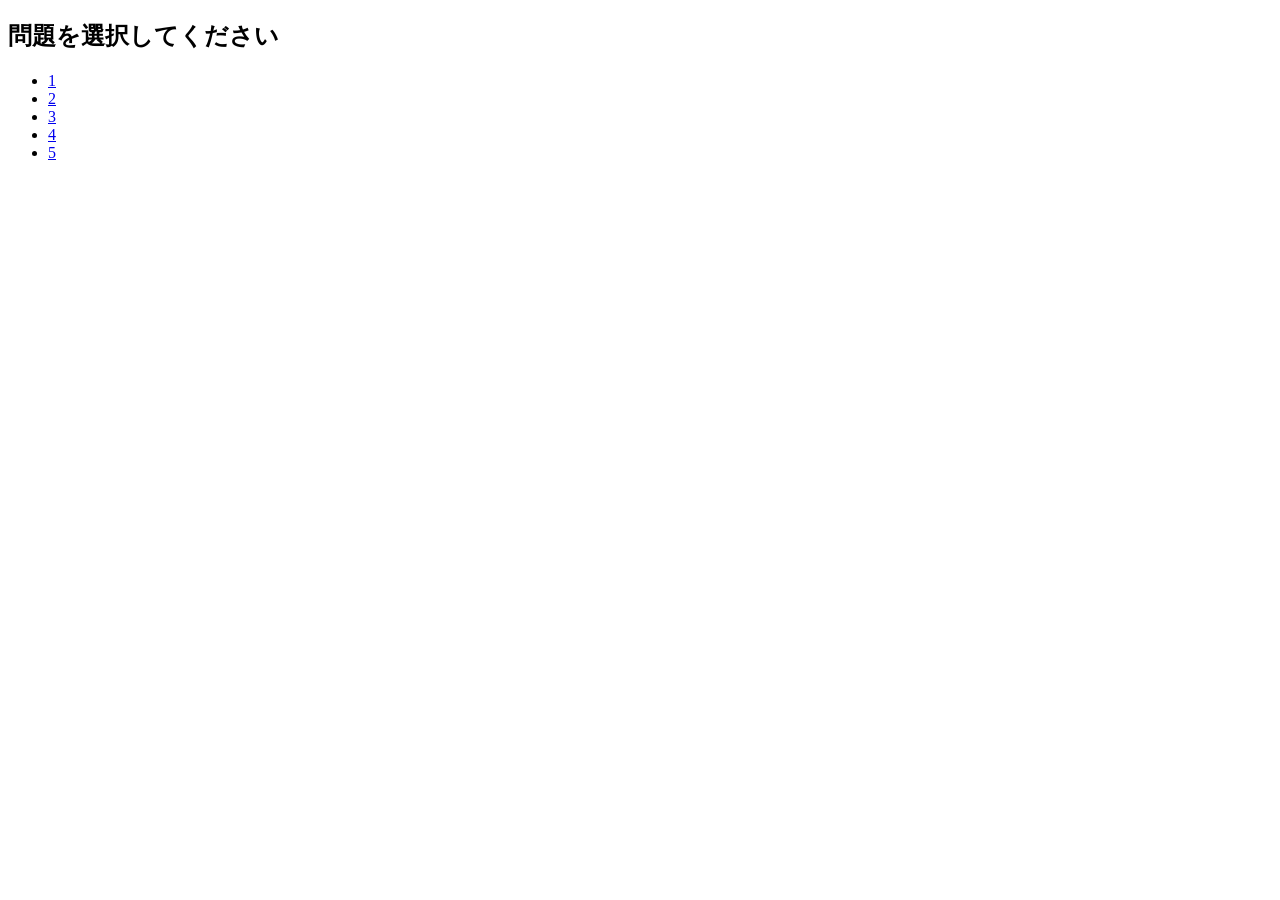
==== index.html @ 3a10aa60 "htmlの追加" ====
<!DOCTYPE html>
<html lang="ja">

<head>
    <meta charset="UTF-8">
    <meta name="viewport" content="width=device-width, initial-scale=1.0">
    <title>five bomber</title>
    <link rel="stylesheet" href="./style.css">
</head>

<body>
    <h2>問題を選択してください</h2>
    <ul>
        <li>
            <a href="mondai/1/1.html">1</a>
        </li>
        <li>
            <a href="mondai/2/2.html">2</a>
        </li>
        <li>
            <a href="mondai/3/3.html">3</a>
        </li>
        <li>
            <a href="mondai/4/4.html">4</a>
        </li>
        <li>
            <a href="mondai/5/5.html">5</a>
        </li>
    </ul>
</body>
<script src="./index.js"></script>
</html>
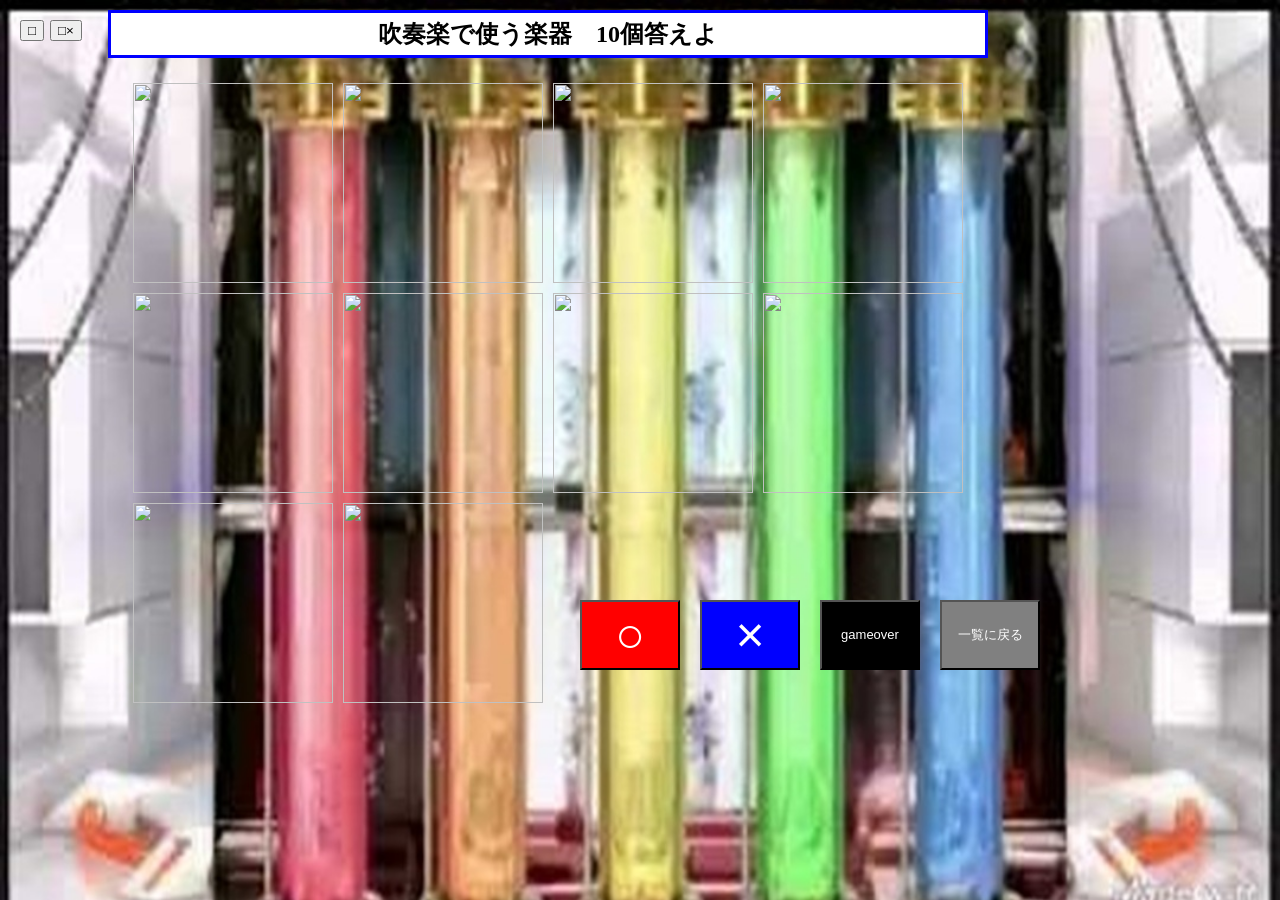
==== commit dc60d33f: "html" ====
--- a/index.html
+++ b/index.html
@@ -5,28 +5,33 @@
     <meta charset="UTF-8">
     <meta name="viewport" content="width=device-width, initial-scale=1.0">
     <title>five bomber</title>
-    <link rel="stylesheet" href="./style.css">
+    <link rel="stylesheet" href="../../style.css">
 </head>
 
 <body>
-    <h2>問題を選択してください</h2>
-    <ul>
-        <li>
-            <a href="mondai/1/1.html">1</a>
-        </li>
-        <li>
-            <a href="mondai/2/2.html">2</a>
-        </li>
-        <li>
-            <a href="mondai/3/3.html">3</a>
-        </li>
-        <li>
-            <a href="mondai/4/4.html">4</a>
-        </li>
-        <li>
-            <a href="mondai/5/5.html">5</a>
-        </li>
-    </ul>
+    <button id="button1">□</button>
+    <button id="button2">□×</button>
+    <h2>吹奏楽で使う楽器　10個答えよ</h2>
+    <img class="choose a" src="img/tp.jpg">
+    <img class="choose b" src="img/fl.jpg">
+    <img class="choose c" src="img/tb.jpg">
+    <img class="choose d" src="img/sax.jpg">
+    <br>
+    <img class="choose e" src="img/drum.jpg">
+    <img class="choose f" src="img/hr.jpg">
+    <img class="choose g" src="img/stbass.jpg">
+    <img class="choose h" src="img/ob.jpg">
+    <br>
+    <img class="choose i" src="img/tu.jpg">
+    <img class="choose j" src="img/euph.jpg">
+
+    <button id="ok">○</button>
+    <button id="ng">×</button>
+    <button id="gameover">gameover</button>
+    <button id="back" onclick="location.href='../../index.html'">一覧に戻る</a></button>
+
+    <img id="maru" class="mienai" src="../../images/maru.png">
+    <img id="batsu" class="mienai" src="../../images/batsu.png">
 </body>
-<script src="./index.js"></script>
-</html>+<script src="../../index.js"></script>
+</html>
--- a/style.css
+++ b/style.css
@@ -0,0 +1,174 @@
+body {
+    width: 1080px;
+    height: 810px;
+    background-image: url(./images/background.jpg);
+    background-size: cover;
+    text-align: center;
+}
+
+#button1 {
+    position: absolute;
+    top: 20px;
+    left: 20px;
+}
+
+#button2 {
+    position: absolute;
+    top: 20px;
+    left: 50px;
+}
+
+h2 {
+    padding: 5px 0px 5px 0px;
+    margin: 10px 100px 5px 100px;
+    background-color: white;
+    border: solid 3px blue;
+}
+
+img {
+    width: 200px;
+    height: 200px;
+    margin: 3px;
+}
+
+.a {
+    position: absolute;
+    top: 80px;
+    left: 130px;
+}
+
+.b {
+    position: absolute;
+    top: 80px;
+    left: 340px;
+}
+
+.c {
+    position: absolute;
+    top: 80px;
+    left: 550px;
+}
+
+.d {
+    position: absolute;
+    top: 80px;
+    left: 760px;
+}
+
+.e {
+    position: absolute;
+    top: 290px;
+    left: 130px;
+}
+
+.f {
+    position: absolute;
+    top: 290px;
+    left: 340px;
+}
+
+.g {
+    position: absolute;
+    top: 290px;
+    left: 550px;
+}
+
+.h {
+    position: absolute;
+    top: 290px;
+    left: 760px;
+}
+
+.i {
+    position: absolute;
+    top: 500px;
+    left: 130px;
+}
+
+.j {
+    position: absolute;
+    top: 500px;
+    left: 340px;
+}
+
+#ok {
+    width: 100px;
+    height: 70px;
+    font-size: 50px;
+    text-align: center;
+    padding-top: 0px;
+    color: white;
+    position: absolute;
+    top: 600px;
+    left:580px;
+    background-color: red;
+}
+
+#ng {
+    width: 100px;
+    height: 70px;
+    font-size: 50px;
+    text-align: center;
+    padding-top: 0px;
+    color: white;
+    position: absolute;
+    top: 600px;
+    left: 700px;
+    background-color: blue;
+}
+
+#gameover {
+    width: 100px;
+    height: 70px;
+    font-size: 50px;
+    text-align: center;
+    padding-top: 0px;
+    color: white;
+    position: absolute;
+    top: 600px;
+    left: 820px;
+    background-color: black;
+    font-size: small;
+}
+
+#back {
+    width: 100px;
+    height: 70px;
+    font-size: 50px;
+    text-align: center;
+    padding-top: 0px;
+    color: white;
+    position: absolute;
+    top: 600px;
+    left: 940px;
+    background-color: gray;
+    font-size: small;
+}
+
+a {
+    text-decoration: none;
+    color: white;
+}
+
+.chose {
+    border: solid 3px blue;
+}
+
+#maru, #batsu {
+    position: absolute;
+    top: 140px;
+    left: 270px;
+    z-index: 10000;
+    pointer-events: none;
+    width: 500px;
+    height: 500px;
+    
+}
+
+.mienai {
+    display: none;
+}
+
+.mieru {
+    display: flex;
+}
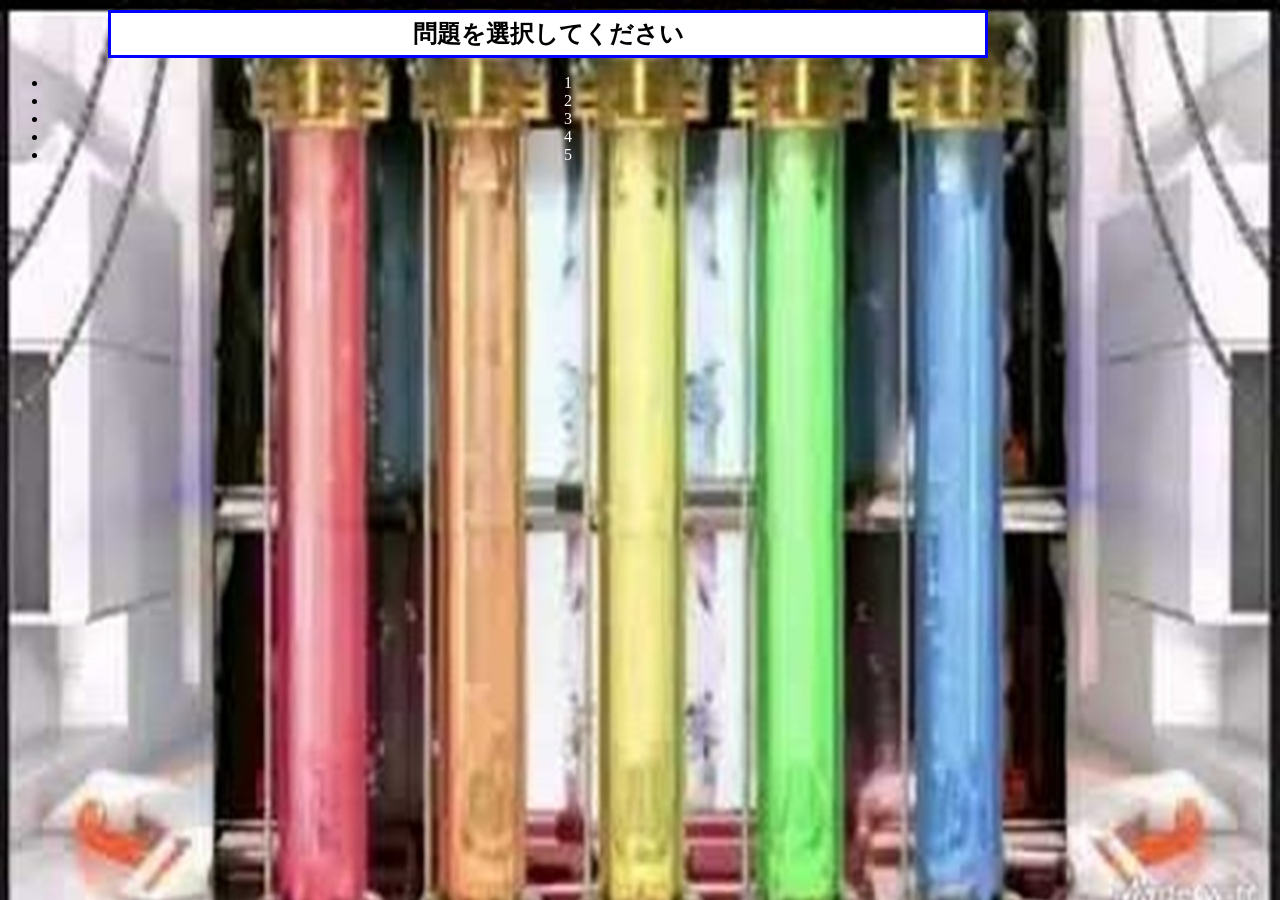
==== commit a4dc20cd: "Update index.html" ====
--- a/index.html
+++ b/index.html
@@ -5,33 +5,28 @@
     <meta charset="UTF-8">
     <meta name="viewport" content="width=device-width, initial-scale=1.0">
     <title>five bomber</title>
-    <link rel="stylesheet" href="../../style.css">
+    <link rel="stylesheet" href="./style.css">
 </head>
 
 <body>
-    <button id="button1">□</button>
-    <button id="button2">□×</button>
-    <h2>吹奏楽で使う楽器　10個答えよ</h2>
-    <img class="choose a" src="img/tp.jpg">
-    <img class="choose b" src="img/fl.jpg">
-    <img class="choose c" src="img/tb.jpg">
-    <img class="choose d" src="img/sax.jpg">
-    <br>
-    <img class="choose e" src="img/drum.jpg">
-    <img class="choose f" src="img/hr.jpg">
-    <img class="choose g" src="img/stbass.jpg">
-    <img class="choose h" src="img/ob.jpg">
-    <br>
-    <img class="choose i" src="img/tu.jpg">
-    <img class="choose j" src="img/euph.jpg">
-
-    <button id="ok">○</button>
-    <button id="ng">×</button>
-    <button id="gameover">gameover</button>
-    <button id="back" onclick="location.href='../../index.html'">一覧に戻る</a></button>
-
-    <img id="maru" class="mienai" src="../../images/maru.png">
-    <img id="batsu" class="mienai" src="../../images/batsu.png">
+    <h2>問題を選択してください</h2>
+    <ul>
+        <li>
+            <a href="mondai/1/1.html">1</a>
+        </li>
+        <li>
+            <a href="mondai/2/2.html">2</a>
+        </li>
+        <li>
+            <a href="mondai/3/3.html">3</a>
+        </li>
+        <li>
+            <a href="mondai/4/4.html">4</a>
+        </li>
+        <li>
+            <a href="mondai/5/5.html">5</a>
+        </li>
+    </ul>
 </body>
-<script src="../../index.js"></script>
+<script src="./index.js"></script>
 </html>
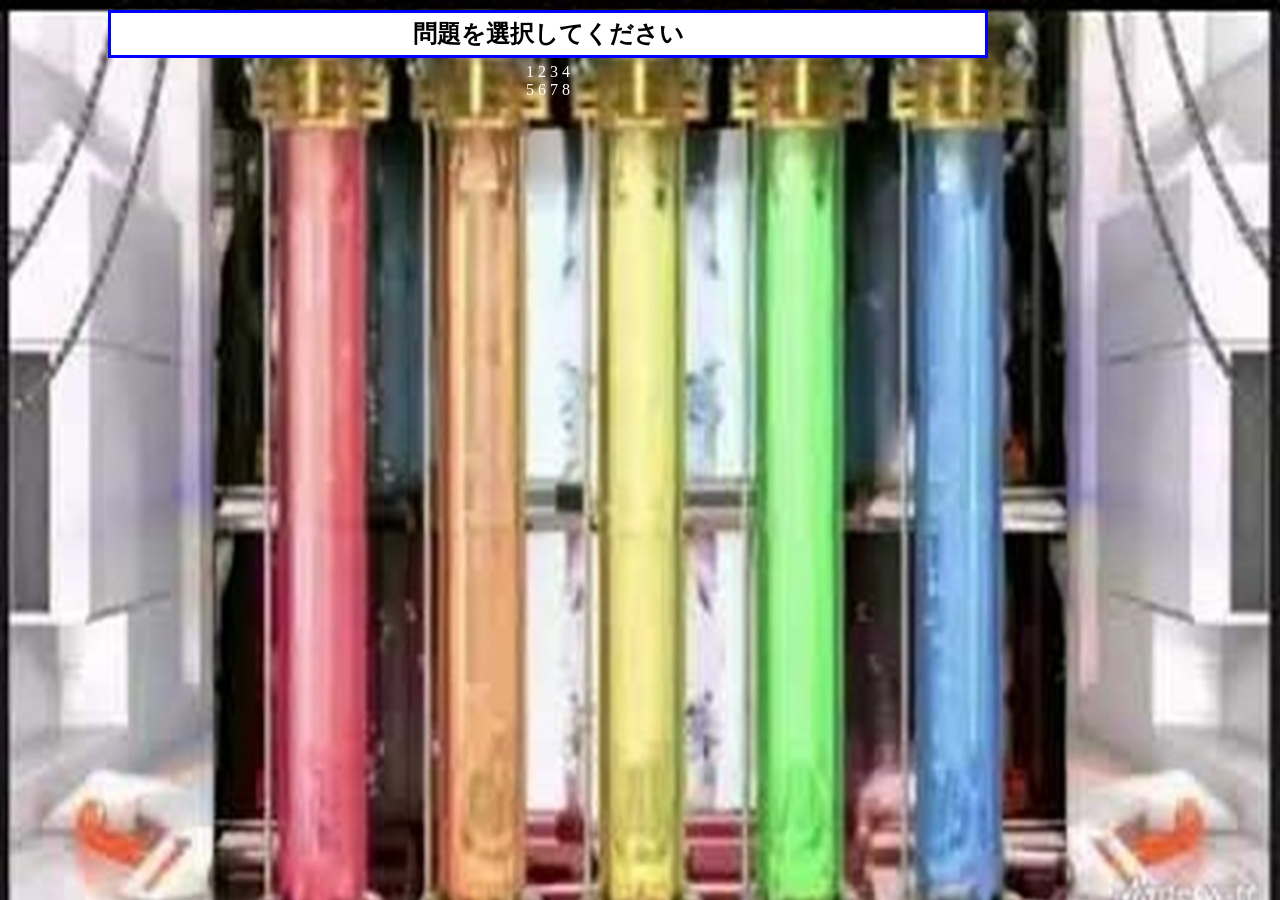
==== commit 83b4676d: "Update index.html" ====
--- a/index.html
+++ b/index.html
@@ -10,23 +10,15 @@
 
 <body>
     <h2>問題を選択してください</h2>
-    <ul>
-        <li>
-            <a href="mondai/1/1.html">1</a>
-        </li>
-        <li>
-            <a href="mondai/2/2.html">2</a>
-        </li>
-        <li>
-            <a href="mondai/3/3.html">3</a>
-        </li>
-        <li>
-            <a href="mondai/4/4.html">4</a>
-        </li>
-        <li>
-            <a href="mondai/5/5.html">5</a>
-        </li>
-    </ul>
+    <a href="mondai/1/1.html" class="btn">1</a>
+    <a href="mondai/2/2.html" class="btn">2</a>
+    <a href="mondai/3/3.html" class="btn">3</a>
+    <a href="mondai/4/4.html" class="btn">4</a>
+    <br>
+    <a href="mondai/5/5.html" class="btn">5</a>
+    <a href="mondai/6/6.html" class="btn">6</a>
+    <a href="mondai/7/7.html" class="btn">7</a>
+    <a href="mondai/8/8.html" class="btn">8</a>
 </body>
 <script src="./index.js"></script>
 </html>
--- a/style.css
+++ b/style.css
@@ -31,61 +31,61 @@
     margin: 3px;
 }
 
-.a {
+#a {
     position: absolute;
     top: 80px;
     left: 130px;
 }
 
-.b {
+#b {
     position: absolute;
     top: 80px;
     left: 340px;
 }
 
-.c {
+#c {
     position: absolute;
     top: 80px;
     left: 550px;
 }
 
-.d {
+#d {
     position: absolute;
     top: 80px;
     left: 760px;
 }
 
-.e {
+#e {
     position: absolute;
     top: 290px;
     left: 130px;
 }
 
-.f {
+#f {
     position: absolute;
     top: 290px;
     left: 340px;
 }
 
-.g {
+#g {
     position: absolute;
     top: 290px;
     left: 550px;
 }
 
-.h {
+#h {
     position: absolute;
     top: 290px;
     left: 760px;
 }
 
-.i {
+#i {
     position: absolute;
     top: 500px;
     left: 130px;
 }
 
-.j {
+#j {
     position: absolute;
     top: 500px;
     left: 340px;
@@ -154,6 +154,10 @@
     border: solid 3px blue;
 }
 
+.noChoose {
+    filter: brightness(60%);
+}
+
 #maru, #batsu {
     position: absolute;
     top: 140px;
@@ -162,7 +166,16 @@
     pointer-events: none;
     width: 500px;
     height: 500px;
-    
+}
+
+#gameoverImg, #clear {
+    position: absolute;
+    top: 140px;
+    left: 140px;
+    z-index: 10000;
+    pointer-events: none;
+    width: 800px;
+    height: 300px;
 }
 
 .mienai {
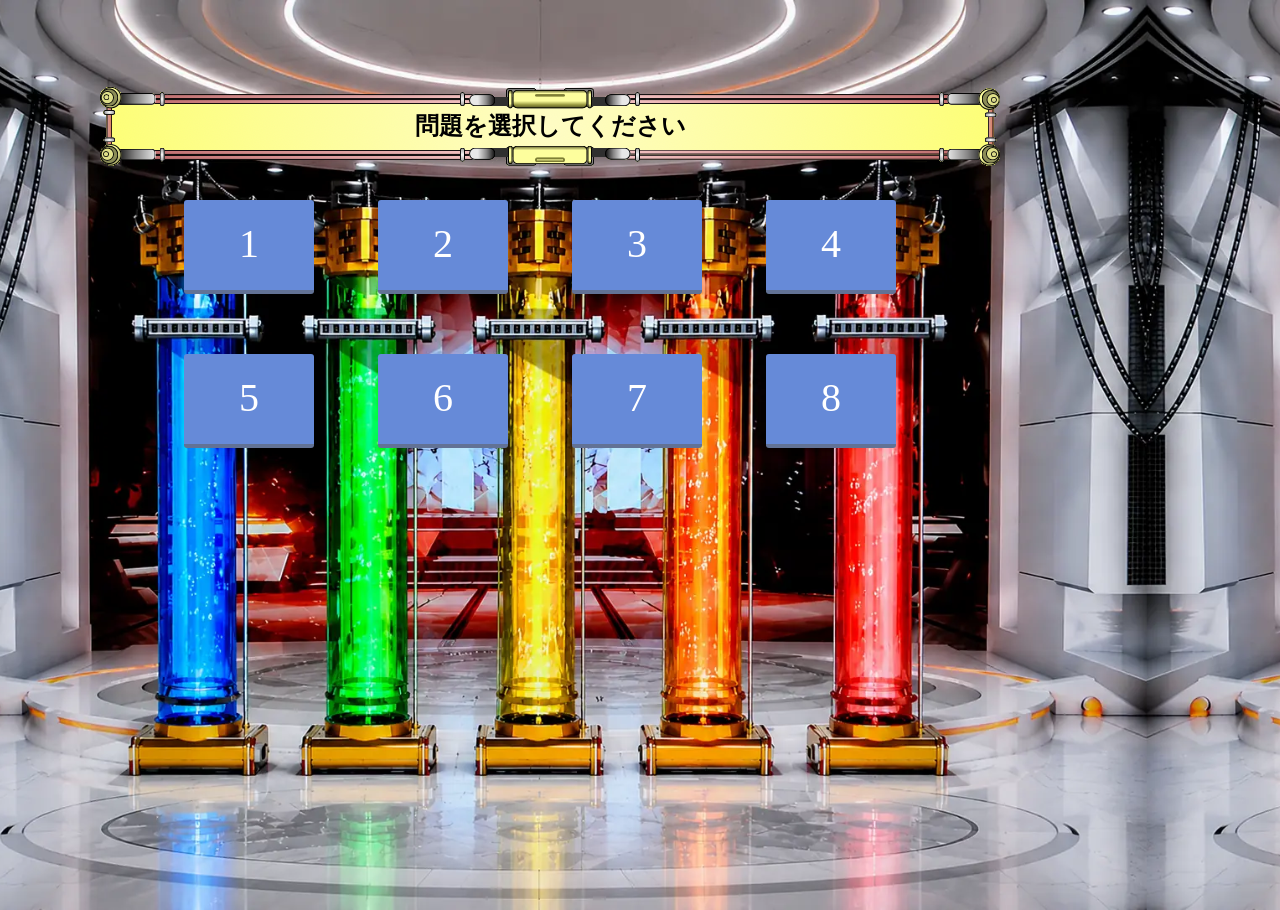
==== commit 175faa0f: "Update index.html" ====
--- a/index.html
+++ b/index.html
@@ -15,10 +15,10 @@
     <a href="mondai/3/3.html" class="btn">3</a>
     <a href="mondai/4/4.html" class="btn">4</a>
     <br>
-    <a href="mondai/5/5.html" class="btn">5</a>
-    <a href="mondai/6/6.html" class="btn">6</a>
-    <a href="mondai/7/7.html" class="btn">7</a>
-    <a href="mondai/8/8.html" class="btn">8</a>
+    <a href="mondai/5/5.html" class="btn sitagawa">5</a>
+    <a href="mondai/6/6.html" class="btn sitagawa">6</a>
+    <a href="mondai/7/7.html" class="btn sitagawa">7</a>
+    <a href="mondai/8/8.html" class="btn sitagawa">8</a>
 </body>
 <script src="./index.js"></script>
 </html>
--- a/style.css
+++ b/style.css
@@ -1,28 +1,76 @@
+@charset "utf-8";
+
+html {
+    width: 1080px;
+    height: 910px;
+}
+
 body {
     width: 1080px;
-    height: 810px;
-    background-image: url(./images/background.jpg);
+    height: 910px;
+    margin: 0;
+    background-image: url(./images/fv_background.webp);
     background-size: cover;
+    background-position: center;
     text-align: center;
 }
 
-#button1 {
-    position: absolute;
-    top: 20px;
-    left: 20px;
-}
-
-#button2 {
-    position: absolute;
-    top: 20px;
-    left: 50px;
+@keyframes blinking {
+  0%, 100% { opacity: 0;}
+  50% { opacity: 0.5;}
+}
+
+.tenmetsu {
+    animation: blinking 1s ease-in-out infinite;
+    background-color: red;
+}
+
+#tenmetsu {
+    width: 1080px;
+    height: 910px;
+}
+
+.red {
+    background-color: rgba(255, 0, 0, 0.3);
+}
+
+.btn {
+  display: inline-block;
+  width: 50px;
+  height: 50px;
+  margin: 30px;
+  margin-top: 200px;
+  font-size: 40px;
+  padding: 0.5em 1em;
+  text-decoration: none;
+  background: #668ad8;/*ボタン色*/
+  color: #FFF;
+  border-bottom: solid 4px #627295;
+  border-radius: 3px;
+}
+
+.sitagawa {
+    margin-top: 30px;
+}
+
+.btn:active {
+  /*ボタンを押したとき*/
+  -webkit-transform: translateY(4px);
+  transform: translateY(4px);/*下に動く*/
+  border-bottom: none;/*線を消す*/
 }
 
 h2 {
-    padding: 5px 0px 5px 0px;
+    position: absolute;
+    top: 30px;
+    width: 900px;
+    height: 90px;
     margin: 10px 100px 5px 100px;
-    background-color: white;
-    border: solid 3px blue;
+    padding-top: 70px;
+    background-image: url(./images/mondaibun_back.png);
+    background-size: 900px;
+    background-position: center;
+    background-repeat: no-repeat;
 }
 
 img {
@@ -33,116 +81,89 @@
 
 #a {
     position: absolute;
-    top: 80px;
+    top: 180px;
     left: 130px;
 }
 
 #b {
     position: absolute;
-    top: 80px;
+    top: 180px;
     left: 340px;
 }
 
 #c {
     position: absolute;
-    top: 80px;
+    top: 180px;
     left: 550px;
 }
 
 #d {
     position: absolute;
-    top: 80px;
+    top: 180px;
     left: 760px;
 }
 
 #e {
     position: absolute;
-    top: 290px;
+    top: 390px;
     left: 130px;
 }
 
 #f {
     position: absolute;
-    top: 290px;
+    top: 390px;
     left: 340px;
 }
 
 #g {
     position: absolute;
-    top: 290px;
+    top: 390px;
     left: 550px;
 }
 
 #h {
     position: absolute;
-    top: 290px;
+    top: 390px;
     left: 760px;
 }
 
 #i {
     position: absolute;
-    top: 500px;
+    top: 600px;
     left: 130px;
 }
 
 #j {
     position: absolute;
-    top: 500px;
+    top: 600px;
     left: 340px;
 }
 
-#ok {
-    width: 100px;
-    height: 70px;
-    font-size: 50px;
-    text-align: center;
-    padding-top: 0px;
+@keyframes shrinkText {
+  0% {
+    transform: scale(1);
+  }
+  100% {
+    transform: scale(0);
+  }
+}
+
+#count_last {
+    position: absolute;
+    top: 580px;
+    left: 680px;
+    font-size: 150px;
+    font-weight: bold;
+    margin: 0;
     color: white;
-    position: absolute;
-    top: 600px;
-    left:580px;
-    background-color: red;
-}
-
-#ng {
-    width: 100px;
-    height: 70px;
-    font-size: 50px;
-    text-align: center;
-    padding-top: 0px;
-    color: white;
-    position: absolute;
-    top: 600px;
-    left: 700px;
-    background-color: blue;
-}
-
-#gameover {
-    width: 100px;
-    height: 70px;
-    font-size: 50px;
-    text-align: center;
-    padding-top: 0px;
-    color: white;
-    position: absolute;
-    top: 600px;
-    left: 820px;
-    background-color: black;
-    font-size: small;
-}
-
-#back {
-    width: 100px;
-    height: 70px;
-    font-size: 50px;
-    text-align: center;
-    padding-top: 0px;
-    color: white;
-    position: absolute;
-    top: 600px;
-    left: 940px;
-    background-color: gray;
-    font-size: small;
+    width: 150px;
+    height: 150px;
+    border-radius: 100%;
+}
+
+.shrink {
+    display: inline-block;
+    animation: shrinkText 1.02s ease-in-out infinite;
 }
 
 a {
@@ -151,7 +172,7 @@
 }
 
 .chose {
-    border: solid 3px blue;
+    border: solid 4px red;
 }
 
 .noChoose {
@@ -160,7 +181,7 @@
 
 #maru, #batsu {
     position: absolute;
-    top: 140px;
+    top: 240px;
     left: 270px;
     z-index: 10000;
     pointer-events: none;
@@ -168,9 +189,9 @@
     height: 500px;
 }
 
-#gameoverImg, #clear {
-    position: absolute;
-    top: 140px;
+#gameover, #clear {
+    position: absolute;
+    top: 240px;
     left: 140px;
     z-index: 10000;
     pointer-events: none;
@@ -182,6 +203,12 @@
     display: none;
 }
 
-.mieru {
-    display: flex;
-}
+.under {
+    position: absolute;
+    top: 405px;
+}
+
+.up {
+    top: 200px !important;
+    left: 450px !important;
+}
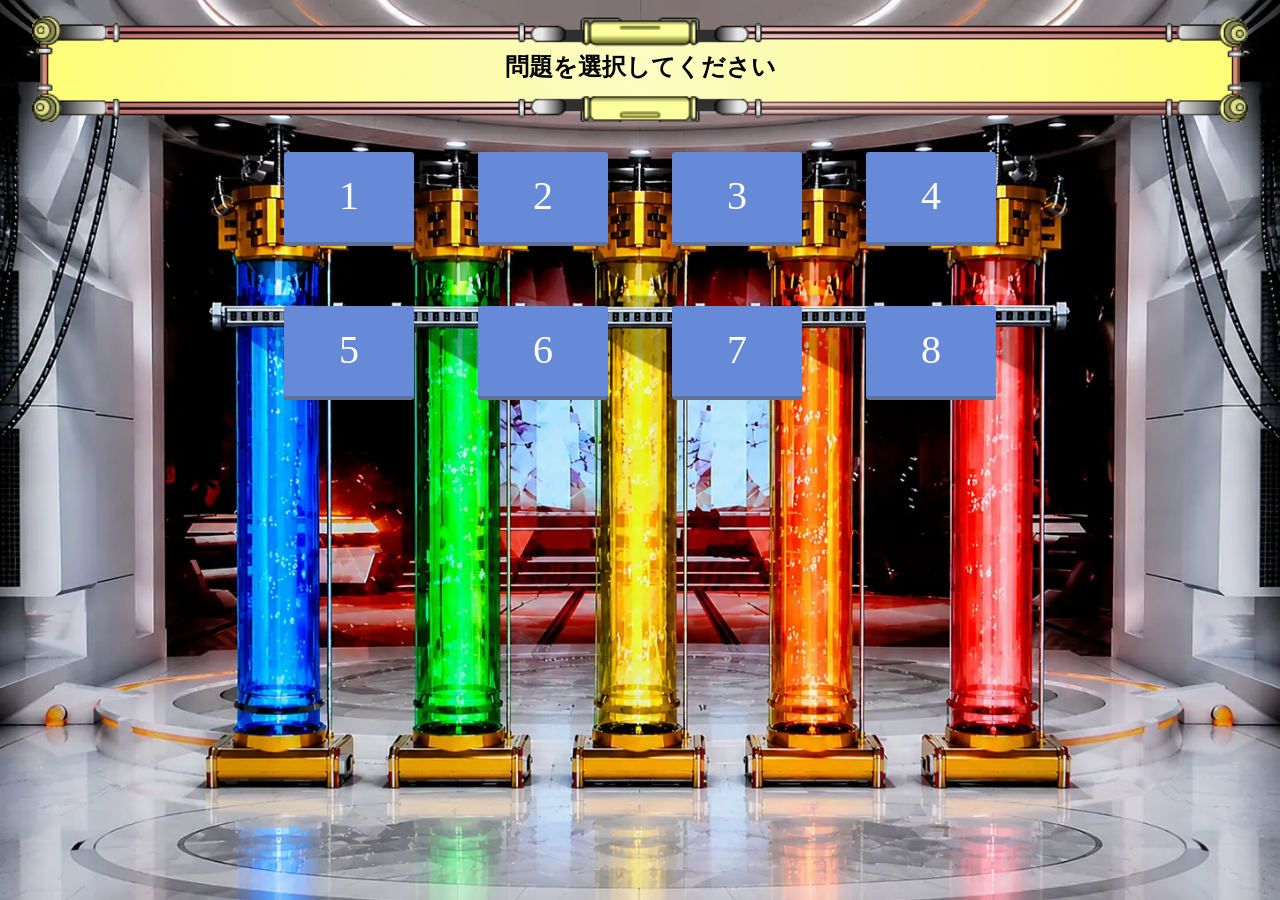
==== commit 97408f94: "Update index.html" ====
--- a/index.html
+++ b/index.html
@@ -15,10 +15,10 @@
     <a href="mondai/3/3.html" class="btn">3</a>
     <a href="mondai/4/4.html" class="btn">4</a>
     <br>
-    <a href="mondai/5/5.html" class="btn sitagawa">5</a>
-    <a href="mondai/6/6.html" class="btn sitagawa">6</a>
-    <a href="mondai/7/7.html" class="btn sitagawa">7</a>
-    <a href="mondai/8/8.html" class="btn sitagawa">8</a>
+    <a href="mondai/5/5.html" class="btn">5</a>
+    <a href="mondai/6/6.html" class="btn">6</a>
+    <a href="mondai/7/7.html" class="btn">7</a>
+    <a href="mondai/8/8.html" class="btn">8</a>
 </body>
 <script src="./index.js"></script>
 </html>
--- a/style.css
+++ b/style.css
@@ -1,23 +1,33 @@
 @charset "utf-8";
 
-html {
-    width: 1080px;
-    height: 910px;
+html, body {
+    position: absolute;
+    width: 100%;
+    height: 100%;
+    top: 0;
+    margin: 0;
+    padding: 0;
 }
 
 body {
-    width: 1080px;
-    height: 910px;
-    margin: 0;
     background-image: url(./images/fv_background.webp);
+    background-position: center;
     background-size: cover;
-    background-position: center;
     text-align: center;
 }
 
 @keyframes blinking {
-  0%, 100% { opacity: 0;}
-  50% { opacity: 0.5;}
+    0%, 100% { opacity: 0;}
+    50% { opacity: 0.5;}
+}
+
+#tenmetsu {
+    position: absolute;
+    top: 0;
+    height: 100%;
+    width: 100%;
+    margin: 0;
+    pointer-events: none;
 }
 
 .tenmetsu {
@@ -25,145 +35,67 @@
     background-color: red;
 }
 
-#tenmetsu {
-    width: 1080px;
-    height: 910px;
-}
-
 .red {
     background-color: rgba(255, 0, 0, 0.3);
 }
 
 .btn {
-  display: inline-block;
-  width: 50px;
-  height: 50px;
-  margin: 30px;
-  margin-top: 200px;
-  font-size: 40px;
-  padding: 0.5em 1em;
-  text-decoration: none;
-  background: #668ad8;/*ボタン色*/
-  color: #FFF;
-  border-bottom: solid 4px #627295;
-  border-radius: 3px;
-}
-
-.sitagawa {
-    margin-top: 30px;
+    display: inline-block;
+    width: 50px;
+    height: 50px;
+    margin: 30px;
+    font-size: 40px;
+    padding: 0.5em 1em;
+    text-decoration: none;
+    background: #668ad8;/*ボタン色*/
+    color: #FFF;
+    border-bottom: solid 4px #627295;
+    border-radius: 3px;
 }
 
 .btn:active {
-  /*ボタンを押したとき*/
-  -webkit-transform: translateY(4px);
-  transform: translateY(4px);/*下に動く*/
-  border-bottom: none;/*線を消す*/
+    /*ボタンを押したとき*/
+    -webkit-transform: translateY(4px);
+    transform: translateY(4px);/*下に動く*/
+    border-bottom: none;/*線を消す*/
 }
 
 h2 {
-    position: absolute;
-    top: 30px;
-    width: 900px;
-    height: 90px;
-    margin: 10px 100px 5px 100px;
-    padding-top: 70px;
+    display: block;
+    text-align: center;
+    padding: 4% 0 3% 0;
+    margin: 0;
     background-image: url(./images/mondaibun_back.png);
-    background-size: 900px;
+    background-size: 95%;
+    height: auto;
     background-position: center;
     background-repeat: no-repeat;
 }
 
 img {
-    width: 200px;
-    height: 200px;
-    margin: 3px;
-}
-
-#a {
-    position: absolute;
-    top: 180px;
-    left: 130px;
-}
-
-#b {
-    position: absolute;
-    top: 180px;
-    left: 340px;
-}
-
-#c {
-    position: absolute;
-    top: 180px;
-    left: 550px;
-}
-
-#d {
-    position: absolute;
-    top: 180px;
-    left: 760px;
-}
-
-#e {
-    position: absolute;
-    top: 390px;
-    left: 130px;
-}
-
-#f {
-    position: absolute;
-    top: 390px;
-    left: 340px;
-}
-
-#g {
-    position: absolute;
-    top: 390px;
-    left: 550px;
-}
-
-#h {
-    position: absolute;
-    top: 390px;
-    left: 760px;
-}
-
-#i {
-    position: absolute;
-    top: 600px;
-    left: 130px;
-}
-
-#j {
-    position: absolute;
-    top: 600px;
-    left: 340px;
-}
-
-@keyframes shrinkText {
-  0% {
-    transform: scale(1);
-  }
-  100% {
-    transform: scale(0);
-  }
+    width: auto;
+    height: 25%;
+    margin: 0;
+    display: inline-block;
+    border: 4px solid rgba(0, 0, 0, 0);
 }
 
 #count_last {
     position: absolute;
-    top: 580px;
-    left: 680px;
-    font-size: 150px;
+    height: 10%;
+    width: 10%;
+    background-image: url(./images/timer.png);
+    background-size: 90%;
+    background-position: center;
+    background-repeat: no-repeat;
+    margin: 0;
+    padding-top: 3%;
+    font-size: 200%;
     font-weight: bold;
-    margin: 0;
-    color: white;
-    width: 150px;
-    height: 150px;
-    border-radius: 100%;
-}
-
-.shrink {
-    display: inline-block;
-    animation: shrinkText 1.02s ease-in-out infinite;
+    text-align: center;
+    right: 5%;
+    top: 0;
+    color: black;
 }
 
 a {
@@ -181,22 +113,22 @@
 
 #maru, #batsu {
     position: absolute;
-    top: 240px;
-    left: 270px;
+    bottom: 0%;
+    left: 25%;
     z-index: 10000;
     pointer-events: none;
-    width: 500px;
-    height: 500px;
+    width: 50%;
+    height: auto;
 }
 
 #gameover, #clear {
     position: absolute;
-    top: 240px;
-    left: 140px;
+    top: 20%;
+    left: 10%;
     z-index: 10000;
     pointer-events: none;
-    width: 800px;
-    height: 300px;
+    width: 80%;
+    height: auto;
 }
 
 .mienai {
@@ -204,11 +136,7 @@
 }
 
 .under {
-    position: absolute;
-    top: 405px;
+    position: relative;
+    margin: auto;
+    top: 40%;
 }
-
-.up {
-    top: 200px !important;
-    left: 450px !important;
-}
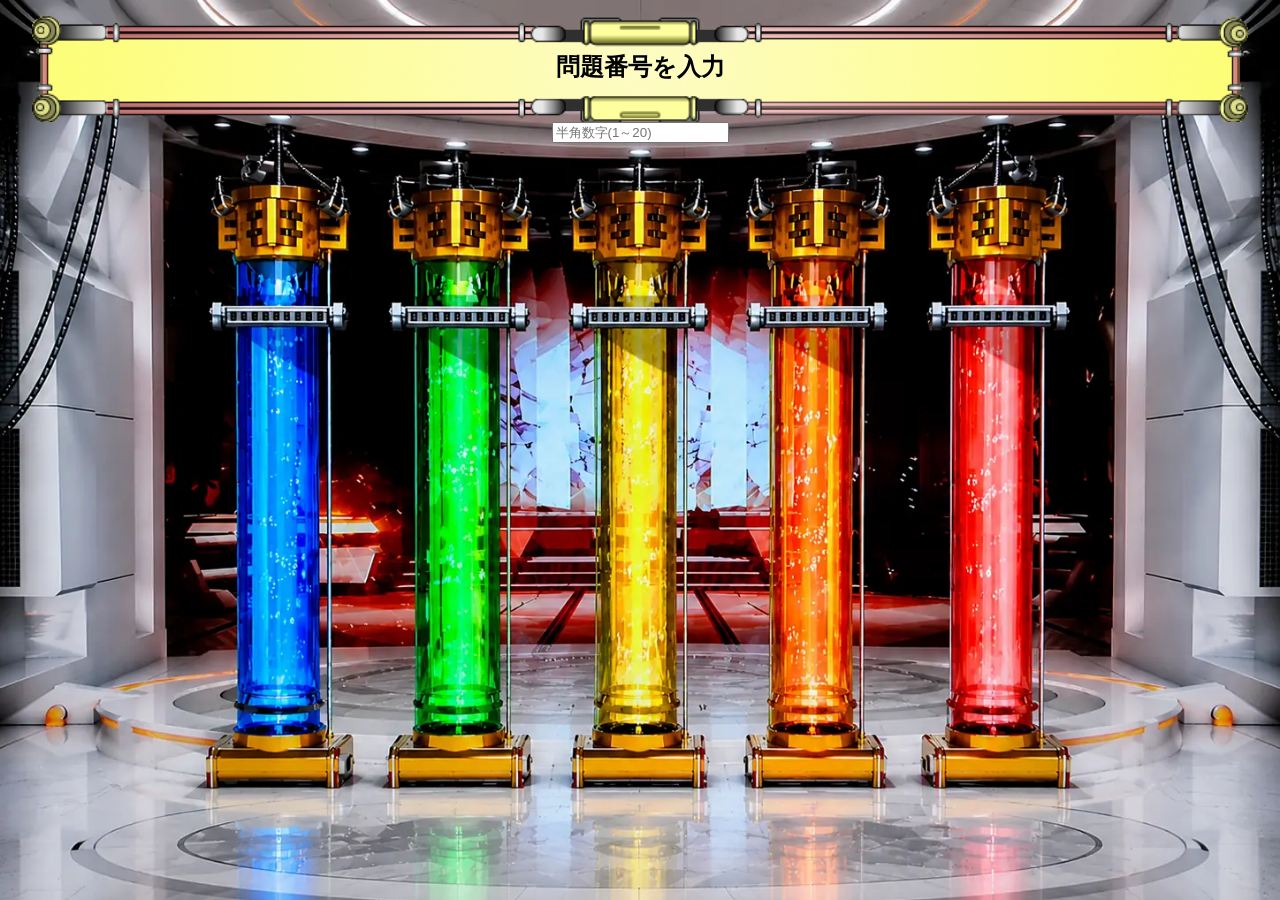
==== commit 9fddfbd8: "Update index.html" ====
--- a/index.html
+++ b/index.html
@@ -9,16 +9,42 @@
 </head>
 
 <body>
-    <h2>問題を選択してください</h2>
-    <a href="mondai/1/1.html" class="btn">1</a>
-    <a href="mondai/2/2.html" class="btn">2</a>
-    <a href="mondai/3/3.html" class="btn">3</a>
-    <a href="mondai/4/4.html" class="btn">4</a>
+    <!-- 選択画面 -->
+    <h2 class="gamenA">問題番号を入力</h2>
+    <input type="text" id="number" class="gamenA" placeholder="半角数字(1～20)">
+
+    <!-- 問題 -->
+    <p id="tenmetsu" class="mienai"></p>
+
+    <h2 id="mondaibun" class="gamenB mienai"></h2>
+    <!-- 問題別画像 -->
+    <img class="choose gamenB mienai" id="a" src="">
+    <img class="choose gamenB mienai" id="b" src="">
+    <img class="choose gamenB mienai" id="c" src="">
+    <img class="choose gamenB mienai" id="d" src="">
+    <img class="choose gamenB mienai" id="e" src="">
     <br>
-    <a href="mondai/5/5.html" class="btn">5</a>
-    <a href="mondai/6/6.html" class="btn">6</a>
-    <a href="mondai/7/7.html" class="btn">7</a>
-    <a href="mondai/8/8.html" class="btn">8</a>
+    <img class="choose gamenB mienai" id="f" src="">
+    <img class="choose gamenB mienai" id="g" src="">
+    <img class="choose gamenB mienai" id="h" src="">
+    <img class="choose gamenB mienai" id="i" src="">
+    <img class="choose gamenB mienai" id="j" src="">
+    <p id="count_last" class="mienai"></p>
+
+    <h1 id="taiki" class="mienai">次の問題です</h1>
+
+    <!-- 共通画像 -->
+    <img id="maru" class="mienai" src="./images/maru.png">
+    <img id="batsu" class="mienai" src="./images/batsu.png">
+    <img id="gameover" class="mienai" src="./images/gameover.PNG">
+    <img id="clear" class="mienai" src="./images/clear.PNG">
+    <!-- 効果音・BGM -->
+    <audio id="bgm" src="./music/bgm.mp3"></audio>
+    <audio id="seikai" src="./music/seikai.wav"></audio>
+    <audio id="fuseikai" src="./music/fuseikai.wav"></audio>
+    <audio id="clearOto" src="./music/clear.mp3"></audio>
+    <audio id="gameoverOto" src="./music/gameover.mp3"></audio>
+    <audio id="countdown" src="./music/count.mp3"></audio>
 </body>
 <script src="./index.js"></script>
 </html>
--- a/style.css
+++ b/style.css
@@ -82,20 +82,29 @@
 
 #count_last {
     position: absolute;
-    height: 10%;
-    width: 10%;
+    height: 14%;
+    width: 14%;
     background-image: url(./images/timer.png);
     background-size: 90%;
     background-position: center;
     background-repeat: no-repeat;
     margin: 0;
     padding-top: 3%;
-    font-size: 200%;
+    font-size: 300%;
     font-weight: bold;
     text-align: center;
-    right: 5%;
+    right: 0;
     top: 0;
     color: black;
+}
+
+#taiki {
+    position: absolute;
+    color: white;
+    top: 30%;
+    left: 30%;
+    font-size: 500%;
+    background-color: rgb(87, 87, 87);
 }
 
 a {
